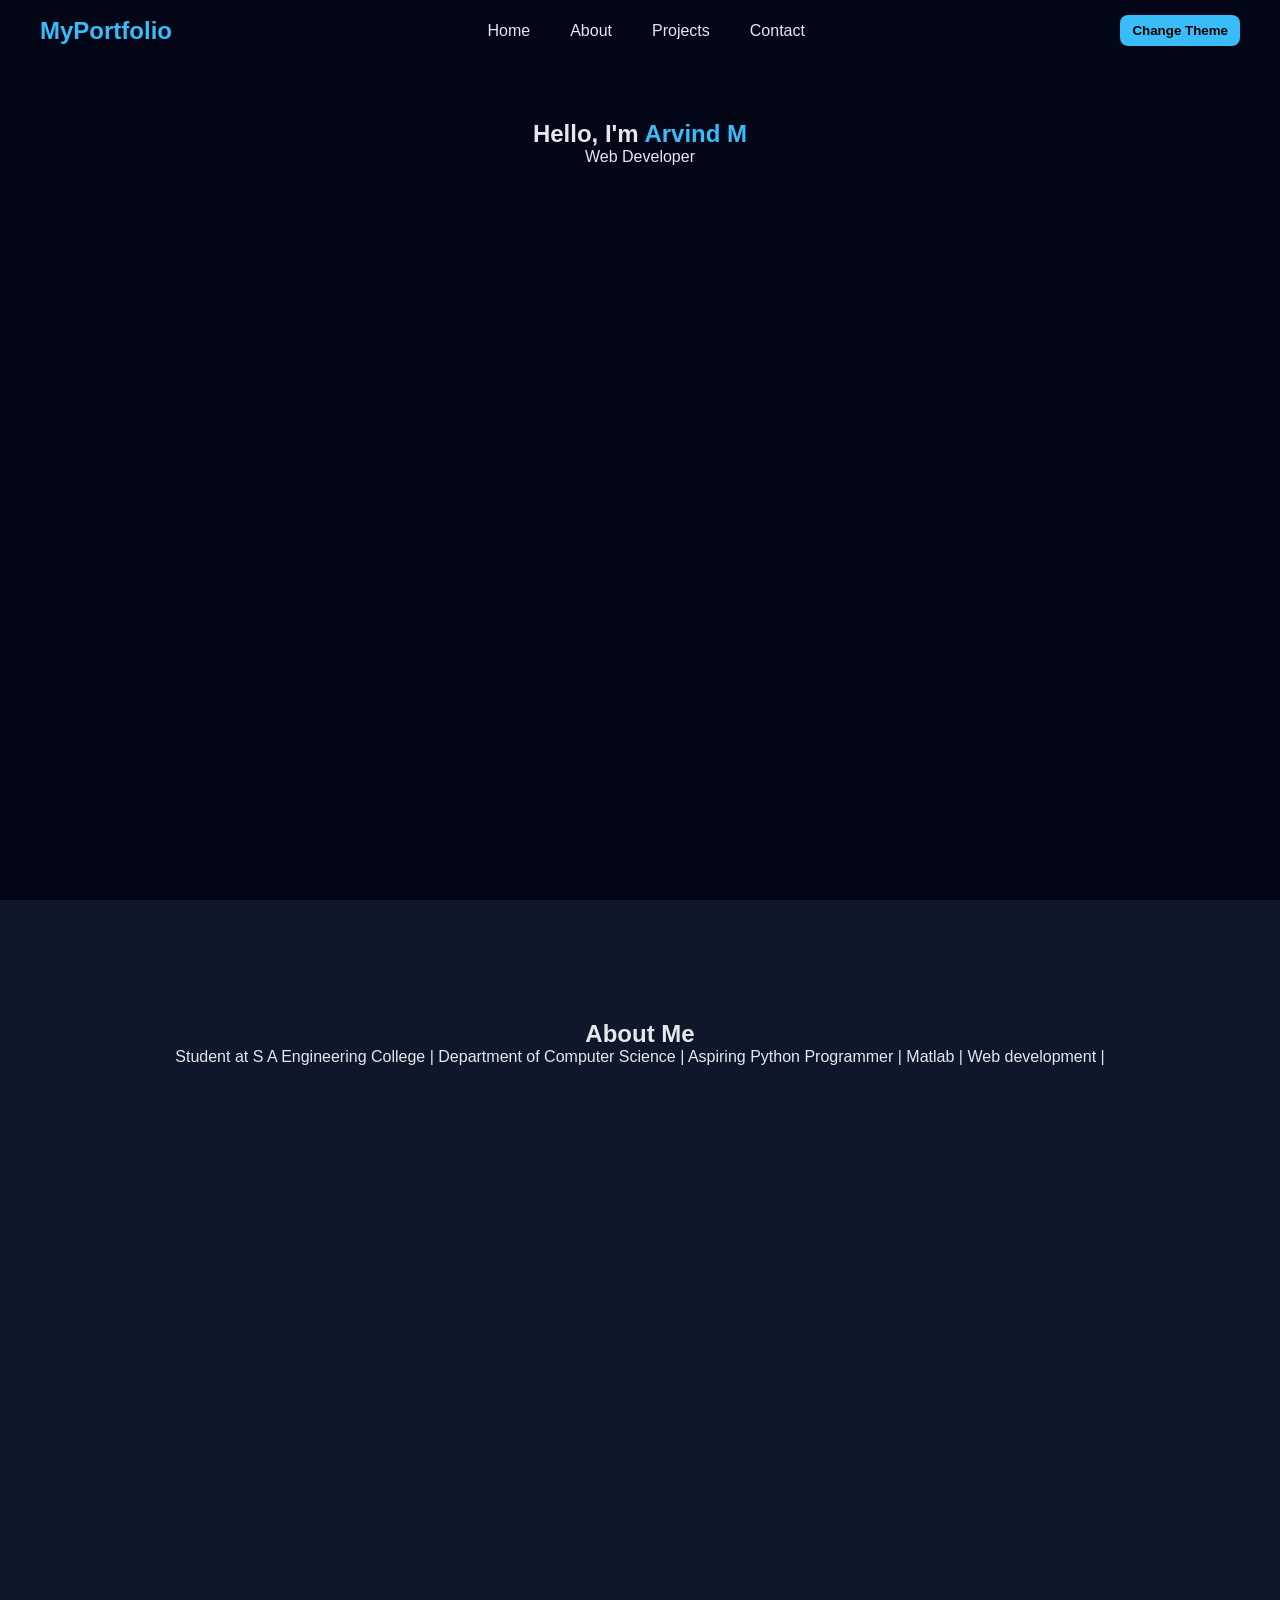
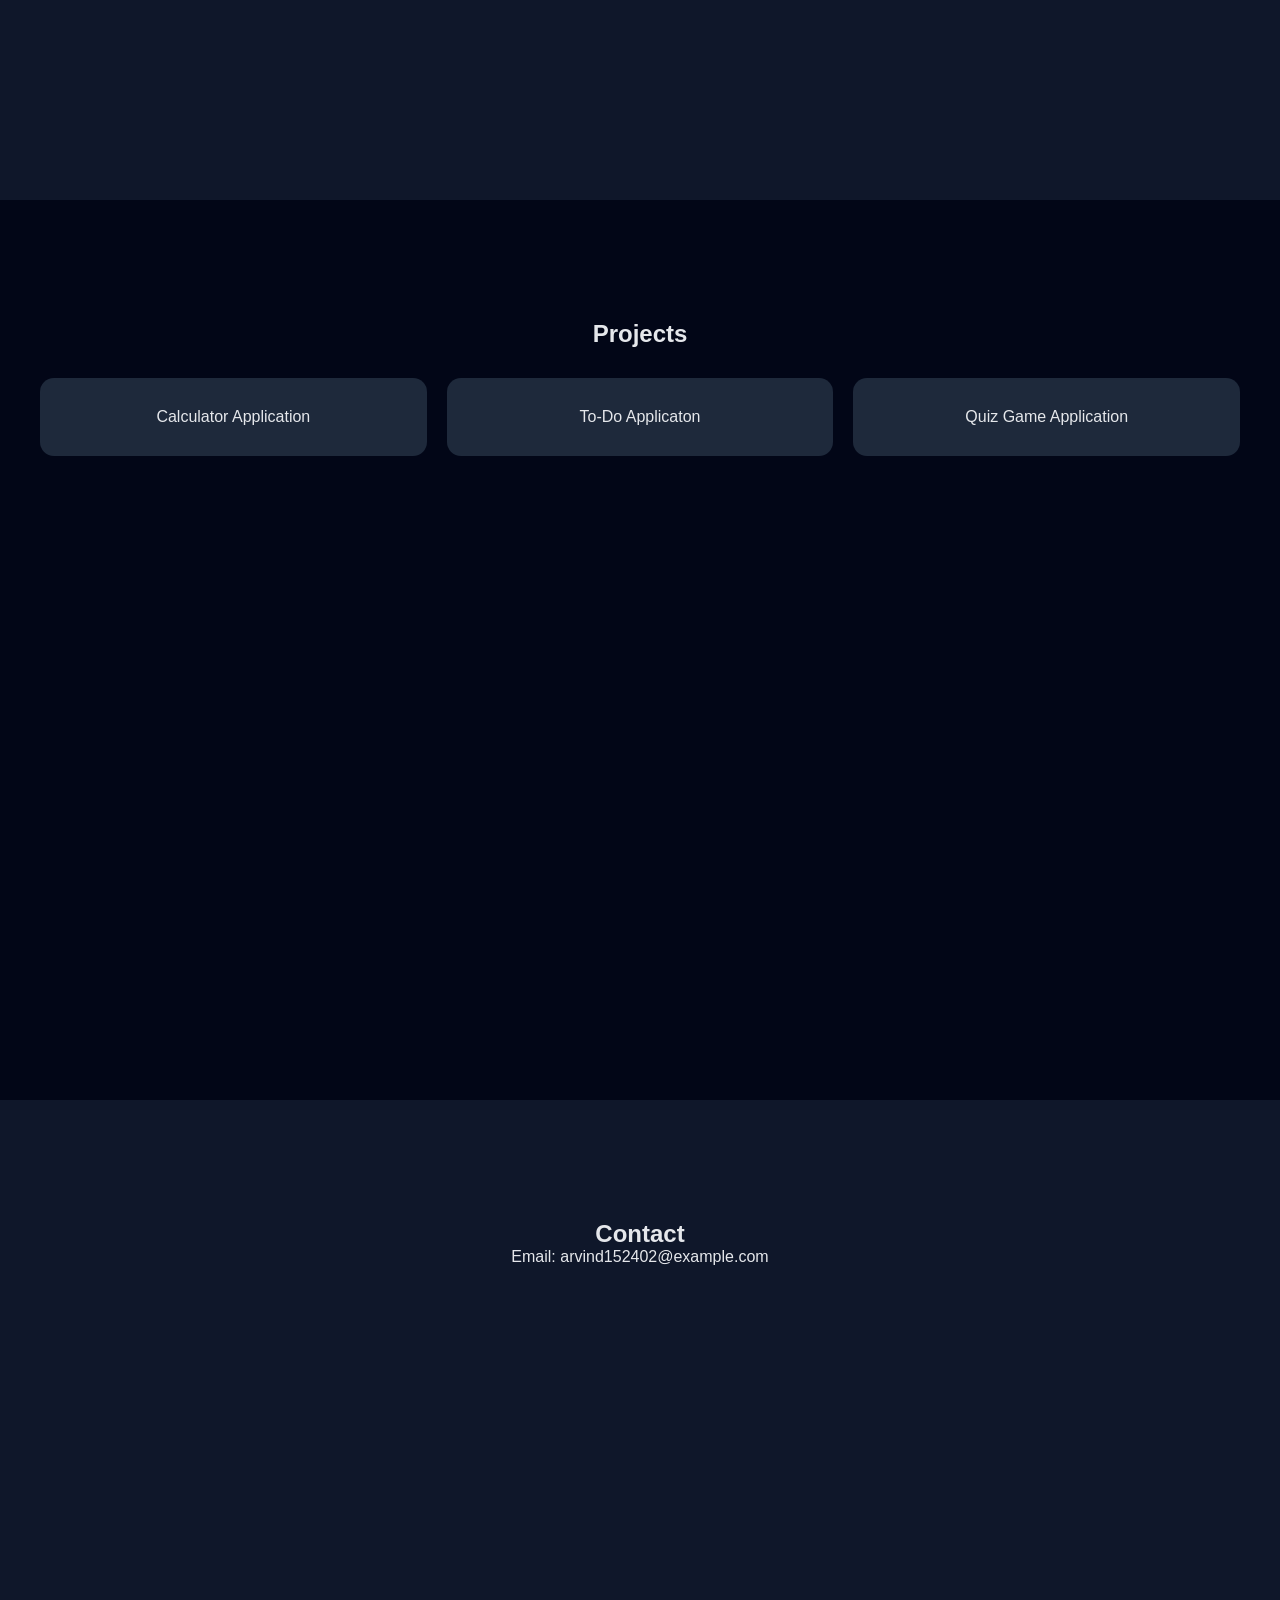
==== index.html @ 6e6175af "Add files via upload" ====
<!DOCTYPE html>
<html lang="en">
<head>
  <meta charset="UTF-8">
  <meta name="viewport" content="width=device-width, initial-scale=1.0">
  <title>Interactive Portfolio</title>
  <link rel="stylesheet" href="style.css">
</head>
<body>

  <!-- Navbar -->
  <nav id="navbar">
    <h2 class="logo">MyPortfolio</h2>
    <ul>
      <li><a href="#home">Home</a></li>
      <li><a href="#about">About</a></li>
      <li><a href="#projects">Projects</a></li>
      <li><a href="#contact">Contact</a></li>
    </ul>
    <button id="themeBtn">Change Theme</button>
  </nav>

  <!-- Sections -->
  <section id="home" class="section">
    <h1>Hello, I'm <span>Arvind M</span></h1>
    <p>Web Developer</p>
  </section>

  <section id="about" class="section light">
    <h1>About Me</h1>
    <p>Student at S A Engineering College | Department of Computer Science | Aspiring Python Programmer | Matlab | Web development |</p>
  </section>

  <section id="projects" class="section">
    <h1>Projects</h1>
    <div class="cards">
      <div class="card">Calculator Application</div>
      <div class="card">To-Do Applicaton</div>
      <div class="card">Quiz Game Application</div>
    </div>
  </section>

  <section id="contact" class="section light">
    <h1>Contact</h1>
    <p>Email: arvind152402@example.com</p>
  </section>

  <script src="script.js"></script>
</body>
</html>
---- style.css ----
* {
  margin: 0;
  padding: 0;
  box-sizing: border-box;
  font-family: Arial, sans-serif;
}

html {
  scroll-behavior: smooth;
}

:root {
  --main-color: #38bdf8;
  --bg-dark: #020617;
  --bg-light: #0f172a;
}

body {
  background: var(--bg-dark);
  color: #e5e7eb;
}

/* Navbar */
nav {
  position: fixed;
  top: 0;
  width: 100%;
  padding: 15px 40px;
  display: flex;
  align-items: center;
  justify-content: space-between;
  background: transparent;
  transition: 0.3s;
  z-index: 1000;
}

nav.scrolled {
  background: var(--bg-dark);
  box-shadow: 0 5px 20px rgba(0,0,0,0.6);
}

.logo {
  color: var(--main-color);
}

nav ul {
  display: flex;
  list-style: none;
  gap: 20px;
}

nav ul li a {
  text-decoration: none;
  color: #e5e7eb;
  padding: 6px 10px;
  transition: 0.3s;
}

nav ul li a:hover {
  background: var(--main-color);
  color: #020617;
  border-radius: 6px;
}

#themeBtn {
  padding: 8px 12px;
  border: none;
  border-radius: 8px;
  background: var(--main-color);
  cursor: pointer;
  font-weight: bold;
}

/* Sections */
.section {
  min-height: 100vh;
  padding: 120px 40px;
  text-align: center;
}

.section span {
  color: var(--main-color);
}

.light {
  background: var(--bg-light);
}

/* Cards */
.cards {
  margin-top: 30px;
  display: grid;
  grid-template-columns: repeat(auto-fit, minmax(200px,1fr));
  gap: 20px;
}

.card {
  padding: 30px;
  background: #1e293b;
  border-radius: 14px;
  transition: 0.3s;
}

.card:hover {
  transform: translateY(-6px);
  background: #334155;
}
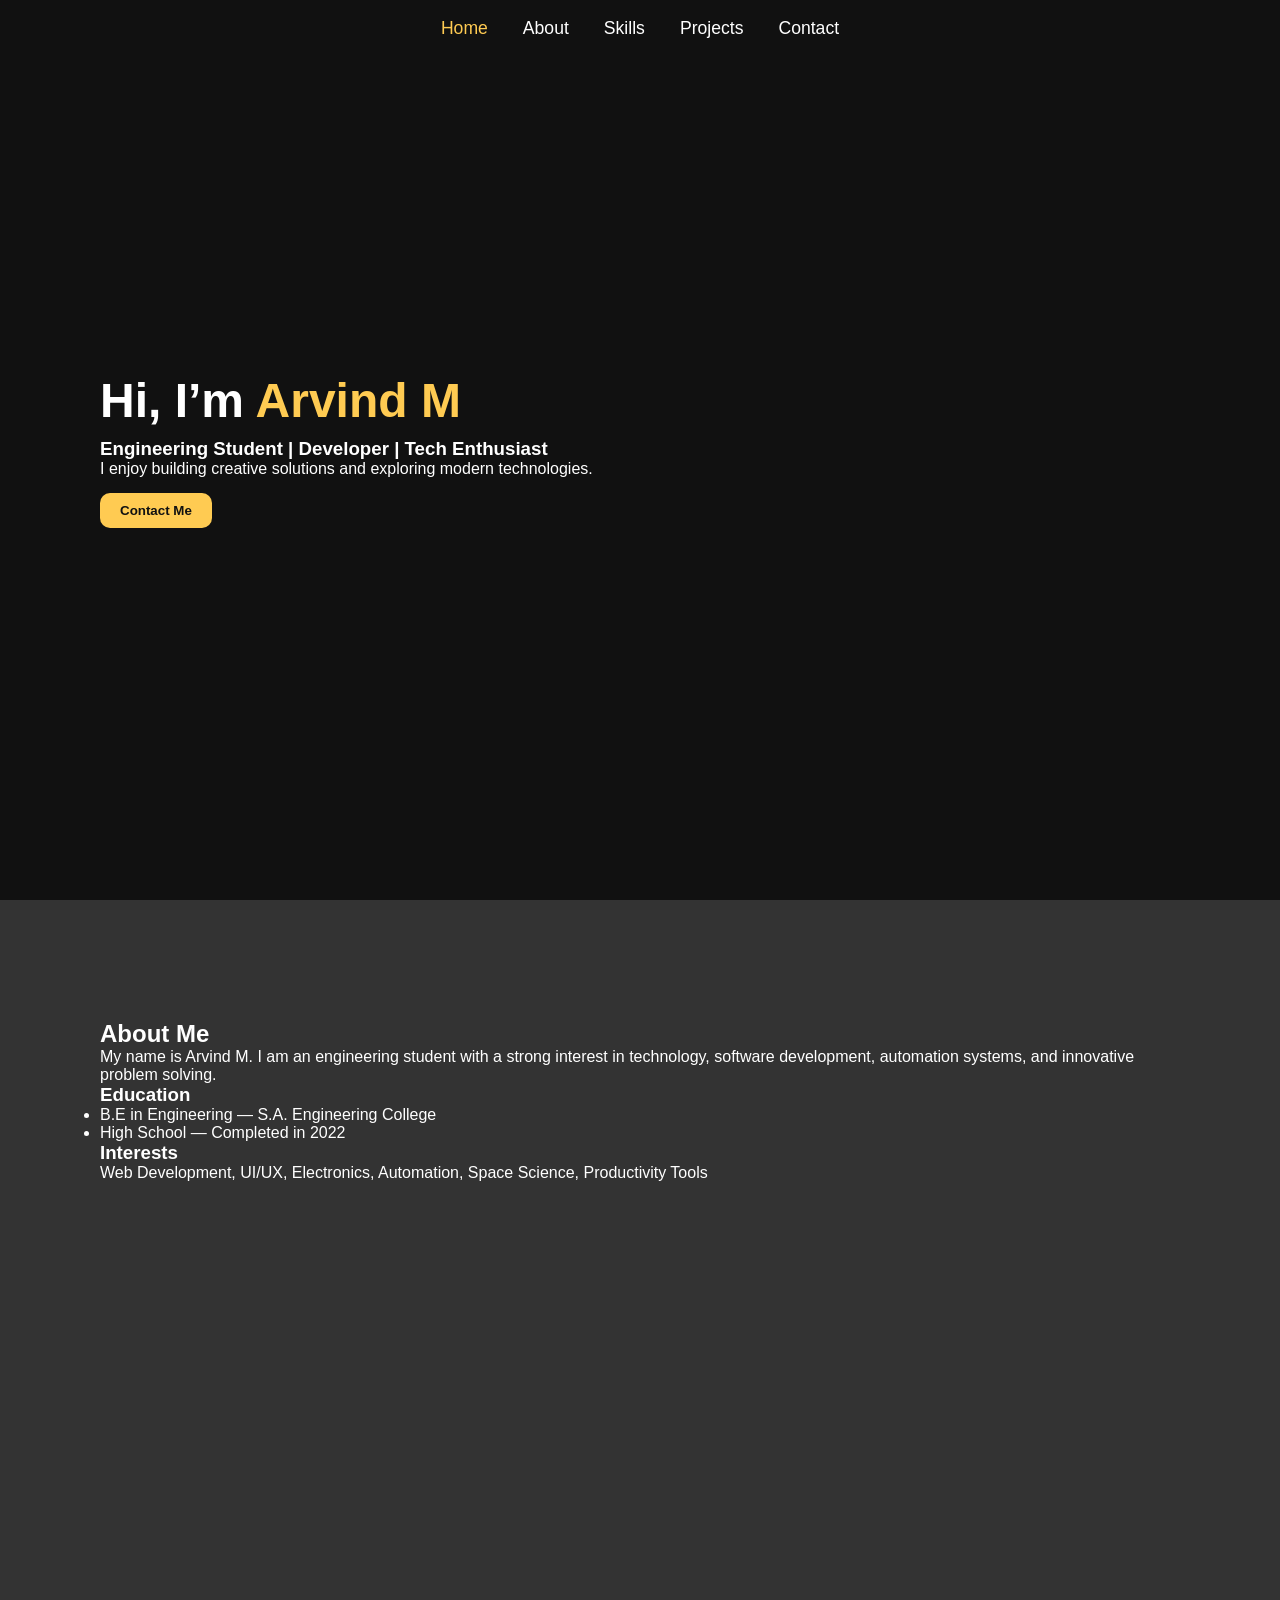
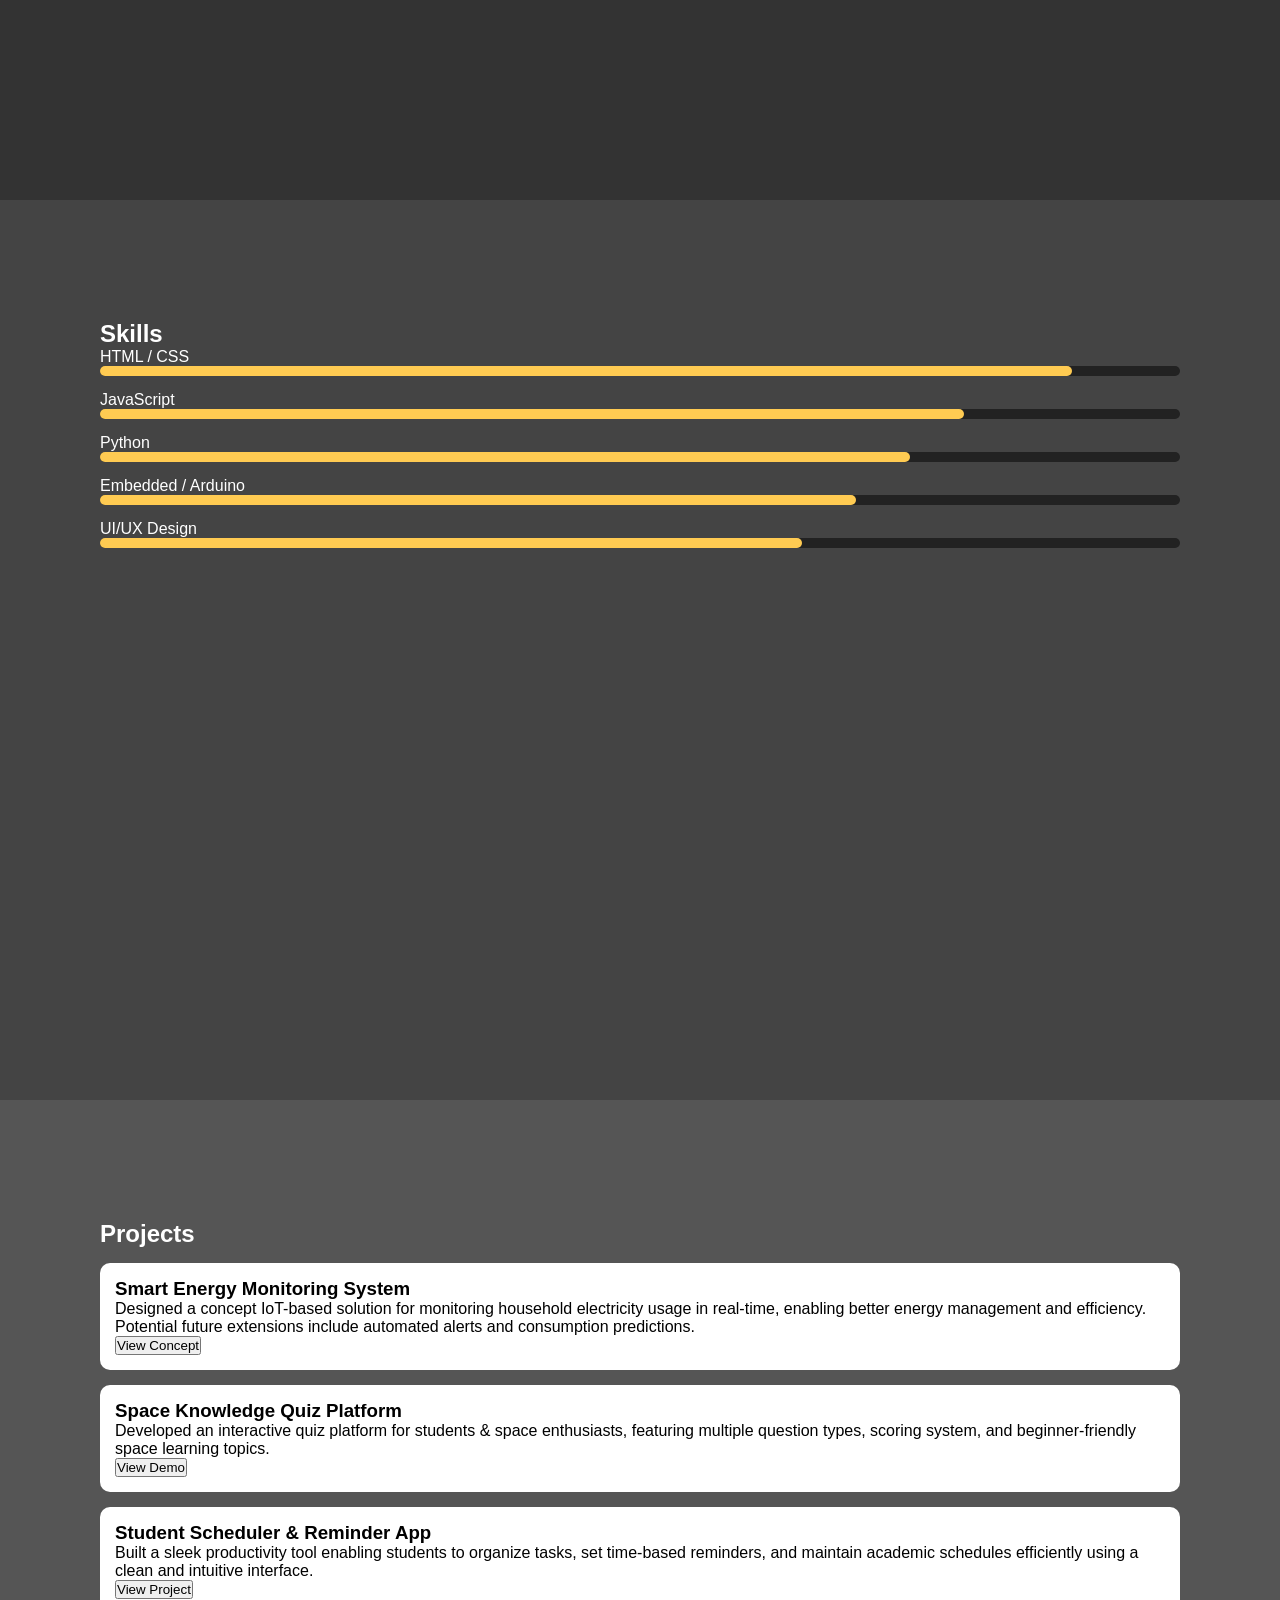
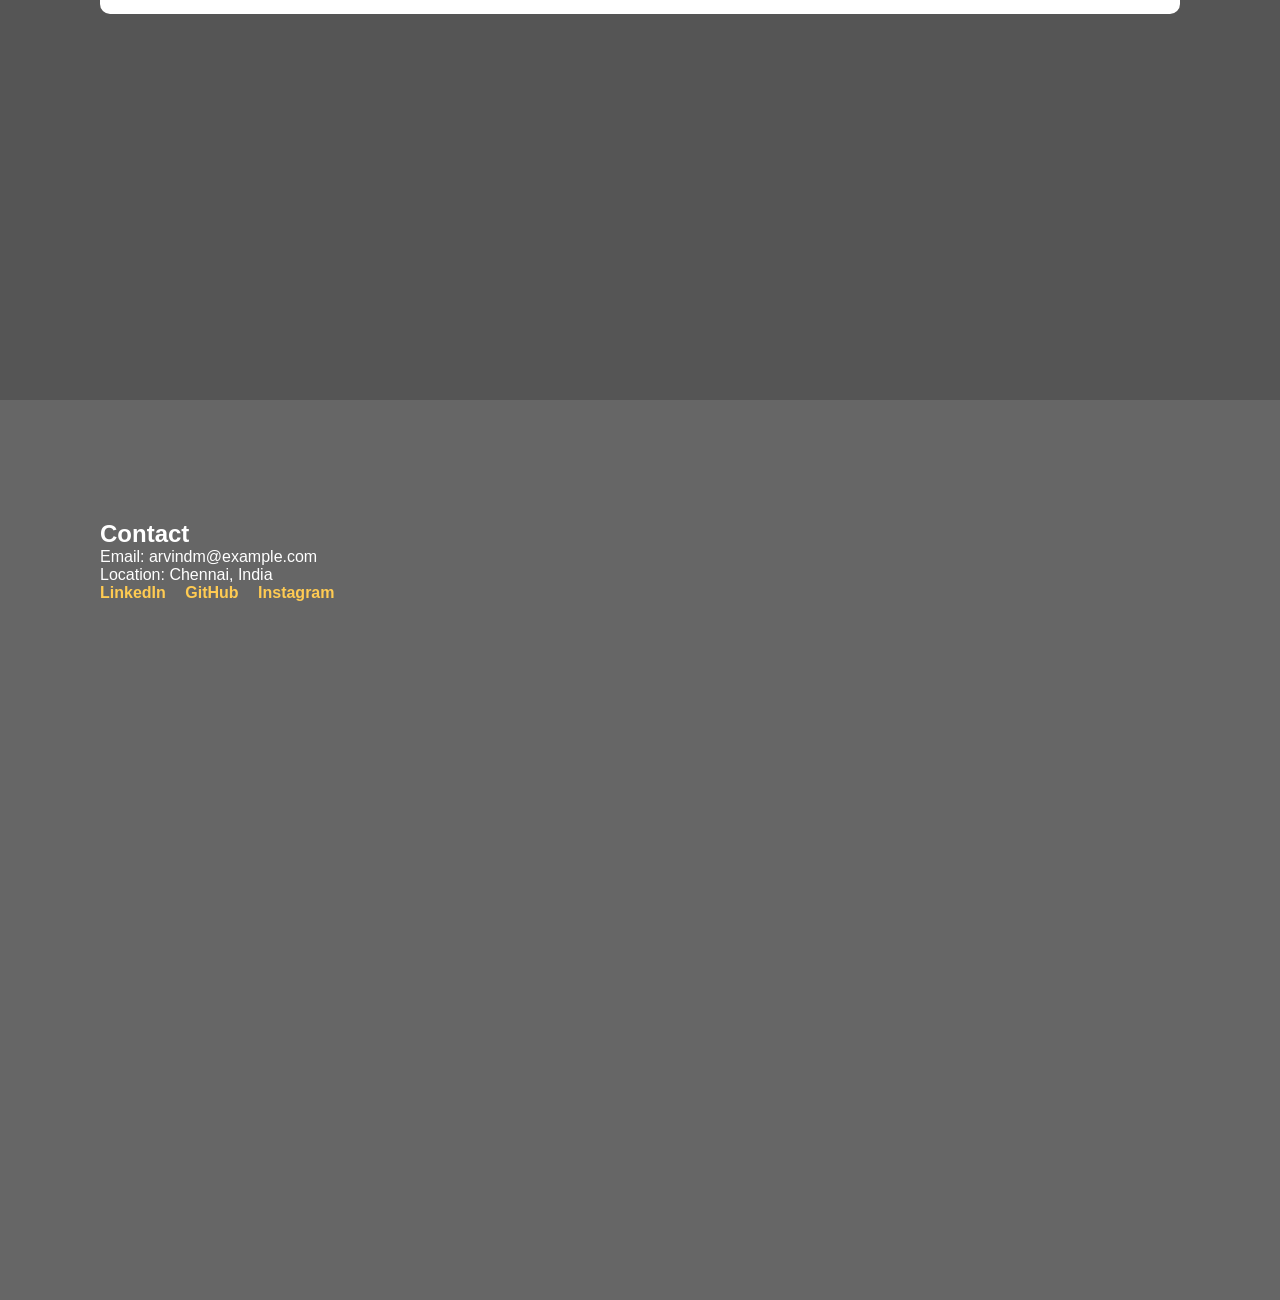
==== commit 416a9e3c: "Add files via upload" ====
--- a/index.html
+++ b/index.html
@@ -1,50 +1,128 @@
 <!DOCTYPE html>
 <html lang="en">
 <head>
-  <meta charset="UTF-8">
-  <meta name="viewport" content="width=device-width, initial-scale=1.0">
-  <title>Interactive Portfolio</title>
-  <link rel="stylesheet" href="style.css">
+<meta charset="UTF-8">
+<meta name="viewport" content="width=device-width, initial-scale=1.0">
+<title>Arvind M - Portfolio</title>
+<link rel="stylesheet" href="style.css">
 </head>
 <body>
 
-  <!-- Navbar -->
-  <nav id="navbar">
-    <h2 class="logo">MyPortfolio</h2>
-    <ul>
-      <li><a href="#home">Home</a></li>
-      <li><a href="#about">About</a></li>
-      <li><a href="#projects">Projects</a></li>
-      <li><a href="#contact">Contact</a></li>
-    </ul>
-    <button id="themeBtn">Change Theme</button>
-  </nav>
+<!-- NAVIGATION -->
+<nav id="navbar">
+  <ul>
+    <li><a href="#home" class="active">Home</a></li>
+    <li><a href="#about">About</a></li>
+    <li><a href="#skills">Skills</a></li>
+    <li><a href="#projects">Projects</a></li>
+    <li><a href="#contact">Contact</a></li>
+  </ul>
+</nav>
 
-  <!-- Sections -->
-  <section id="home" class="section">
-    <h1>Hello, I'm <span>Arvind M</span></h1>
-    <p>Web Developer</p>
-  </section>
+<!-- HERO SECTION -->
+<section id="home" class="section hero">
+  <div class="hero-content">
+    <h1>Hi, I’m <span class="highlight">Arvind M</span></h1>
+    <h3>Engineering Student | Developer | Tech Enthusiast</h3>
+    <p>I enjoy building creative solutions and exploring modern technologies.</p>
+    <button onclick="document.getElementById('contact').scrollIntoView({ behavior:'smooth' });">Contact Me</button>
+  </div>
+</section>
 
-  <section id="about" class="section light">
-    <h1>About Me</h1>
-    <p>Student at S A Engineering College | Department of Computer Science | Aspiring Python Programmer | Matlab | Web development |</p>
-  </section>
+<!-- ABOUT SECTION -->
+<section id="about" class="section">
+  <h2>About Me</h2>
+  <p>
+    My name is Arvind M. I am an engineering student with a strong interest in technology,
+    software development, automation systems, and innovative problem solving.
+  </p>
 
-  <section id="projects" class="section">
-    <h1>Projects</h1>
-    <div class="cards">
-      <div class="card">Calculator Application</div>
-      <div class="card">To-Do Applicaton</div>
-      <div class="card">Quiz Game Application</div>
-    </div>
-  </section>
+  <h3>Education</h3>
+  <ul>
+    <li>B.E in Engineering — S.A. Engineering College</li>
+    <li>High School — Completed in 2022</li>
+  </ul>
 
-  <section id="contact" class="section light">
-    <h1>Contact</h1>
-    <p>Email: arvind152402@example.com</p>
-  </section>
+  <h3>Interests</h3>
+  <p>Web Development, UI/UX, Electronics, Automation, Space Science, Productivity Tools</p>
+</section>
 
-  <script src="script.js"></script>
+<!-- SKILLS SECTION -->
+<section id="skills" class="section">
+  <h2>Skills</h2>
+
+  <div class="skill-box">
+    <span>HTML / CSS</span>
+    <div class="bar"><div style="width:90%"></div></div>
+  </div>
+
+  <div class="skill-box">
+    <span>JavaScript</span>
+    <div class="bar"><div style="width:80%"></div></div>
+  </div>
+
+  <div class="skill-box">
+    <span>Python</span>
+    <div class="bar"><div style="width:75%"></div></div>
+  </div>
+
+  <div class="skill-box">
+    <span>Embedded / Arduino</span>
+    <div class="bar"><div style="width:70%"></div></div>
+  </div>
+
+  <div class="skill-box">
+    <span>UI/UX Design</span>
+    <div class="bar"><div style="width:65%"></div></div>
+  </div>
+</section>
+
+<!-- PROJECTS SECTION (UPDATED) -->
+<section id="projects" class="section">
+  <h2>Projects</h2>
+
+  <div class="project-card">
+    <h3>Smart Energy Monitoring System</h3>
+    <p>
+      Designed a concept IoT-based solution for monitoring household electricity usage
+      in real-time, enabling better energy management and efficiency. Potential future
+      extensions include automated alerts and consumption predictions.
+    </p>
+    <button>View Concept</button>
+  </div>
+
+  <div class="project-card">
+    <h3>Space Knowledge Quiz Platform</h3>
+    <p>
+      Developed an interactive quiz platform for students & space enthusiasts,
+      featuring multiple question types, scoring system, and beginner-friendly space learning topics.
+    </p>
+    <button>View Demo</button>
+  </div>
+
+  <div class="project-card">
+    <h3>Student Scheduler & Reminder App</h3>
+    <p>
+      Built a sleek productivity tool enabling students to organize tasks, set time-based reminders,
+      and maintain academic schedules efficiently using a clean and intuitive interface.
+    </p>
+    <button>View Project</button>
+  </div>
+</section>
+
+<!-- CONTACT SECTION -->
+<section id="contact" class="section">
+  <h2>Contact</h2>
+  <p>Email: arvindm@example.com</p>
+  <p>Location: Chennai, India</p>
+
+  <div class="socials">
+    <a>LinkedIn</a>
+    <a>GitHub</a>
+    <a>Instagram</a>
+  </div>
+</section>
+
+<script src="script.js"></script>
 </body>
 </html>
--- a/style.css
+++ b/style.css
@@ -1,107 +1,125 @@
-* {
-  margin: 0;
-  padding: 0;
-  box-sizing: border-box;
-  font-family: Arial, sans-serif;
+*{
+  margin:0;
+  padding:0;
+  box-sizing:border-box;
+  font-family:'Poppins', sans-serif;
 }
 
-html {
-  scroll-behavior: smooth;
+body{
+  scroll-behavior:smooth;
+  background:#fafafa;
 }
 
-:root {
-  --main-color: #38bdf8;
-  --bg-dark: #020617;
-  --bg-light: #0f172a;
+/* NAVIGATION */
+nav{
+  width:100%;
+  position:fixed;
+  top:0;
+  left:0;
+  padding:18px 0;
+  background:transparent;
+  display:flex;
+  justify-content:center;
+  transition:0.3s;
+  z-index:1000;
 }
 
-body {
-  background: var(--bg-dark);
-  color: #e5e7eb;
+nav.scrolled{
+  background:#222;
+  box-shadow:0 3px 10px rgba(0,0,0,0.3);
 }
 
-/* Navbar */
-nav {
-  position: fixed;
-  top: 0;
-  width: 100%;
-  padding: 15px 40px;
-  display: flex;
-  align-items: center;
-  justify-content: space-between;
-  background: transparent;
-  transition: 0.3s;
-  z-index: 1000;
+nav ul{
+  display:flex;
+  gap:35px;
+  list-style:none;
 }
 
-nav.scrolled {
-  background: var(--bg-dark);
-  box-shadow: 0 5px 20px rgba(0,0,0,0.6);
+nav ul li a{
+  color:white;
+  text-decoration:none;
+  font-size:1.1rem;
+  transition:0.3s;
 }
 
-.logo {
-  color: var(--main-color);
+nav ul li a:hover,
+nav ul li a.active{
+  color:#ffcb52;
+  transform:scale(1.12);
 }
 
-nav ul {
-  display: flex;
-  list-style: none;
-  gap: 20px;
+/* SECTIONS */
+.section{
+  min-height:100vh;
+  padding:120px 100px;
+  color:#fff;
 }
 
-nav ul li a {
-  text-decoration: none;
-  color: #e5e7eb;
-  padding: 6px 10px;
-  transition: 0.3s;
+/* HERO */
+.hero{
+  background:#111;
+  display:flex;
+  align-items:center;
 }
 
-nav ul li a:hover {
-  background: var(--main-color);
-  color: #020617;
-  border-radius: 6px;
+.hero-content h1{
+  font-size:3rem;
+  margin-bottom:10px;
 }
 
-#themeBtn {
-  padding: 8px 12px;
-  border: none;
-  border-radius: 8px;
-  background: var(--main-color);
-  cursor: pointer;
-  font-weight: bold;
+.highlight{ color:#ffcb52; }
+
+.hero button{
+  margin-top:15px;
+  padding:10px 20px;
+  border:none;
+  background:#ffcb52;
+  color:#111;
+  font-weight:600;
+  border-radius:10px;
+  cursor:pointer;
 }
 
-/* Sections */
-.section {
-  min-height: 100vh;
-  padding: 120px 40px;
-  text-align: center;
+/* ABOUT SECTION */
+#about{ background:#333; }
+
+/* SKILLS */
+#skills{ background:#444; }
+
+.skill-box{
+  margin-bottom:15px;
 }
 
-.section span {
-  color: var(--main-color);
+.bar{
+  width:100%;
+  height:10px;
+  background:#222;
+  border-radius:5px;
 }
 
-.light {
-  background: var(--bg-light);
+.bar div{
+  height:100%;
+  background:#ffcb52;
+  border-radius:5px;
 }
 
-/* Cards */
-.cards {
-  margin-top: 30px;
-  display: grid;
-  grid-template-columns: repeat(auto-fit, minmax(200px,1fr));
-  gap: 20px;
+/* PROJECTS */
+#projects{ background:#555; }
+
+.project-card{
+  background:white;
+  color:black;
+  padding:15px;
+  margin:15px 0;
+  border-radius:10px;
 }
 
-.card {
-  padding: 30px;
-  background: #1e293b;
-  border-radius: 14px;
-  transition: 0.3s;
+/* CONTACT */
+#contact{ background:#666; }
+
+.socials a{
+  margin-right:15px;
+  color:#ffcb52;
+  font-weight:600;
+  cursor:pointer;
 }
-
-.card:hover {
-  transform: translateY(-6px);
-  background: #334155;
-}
